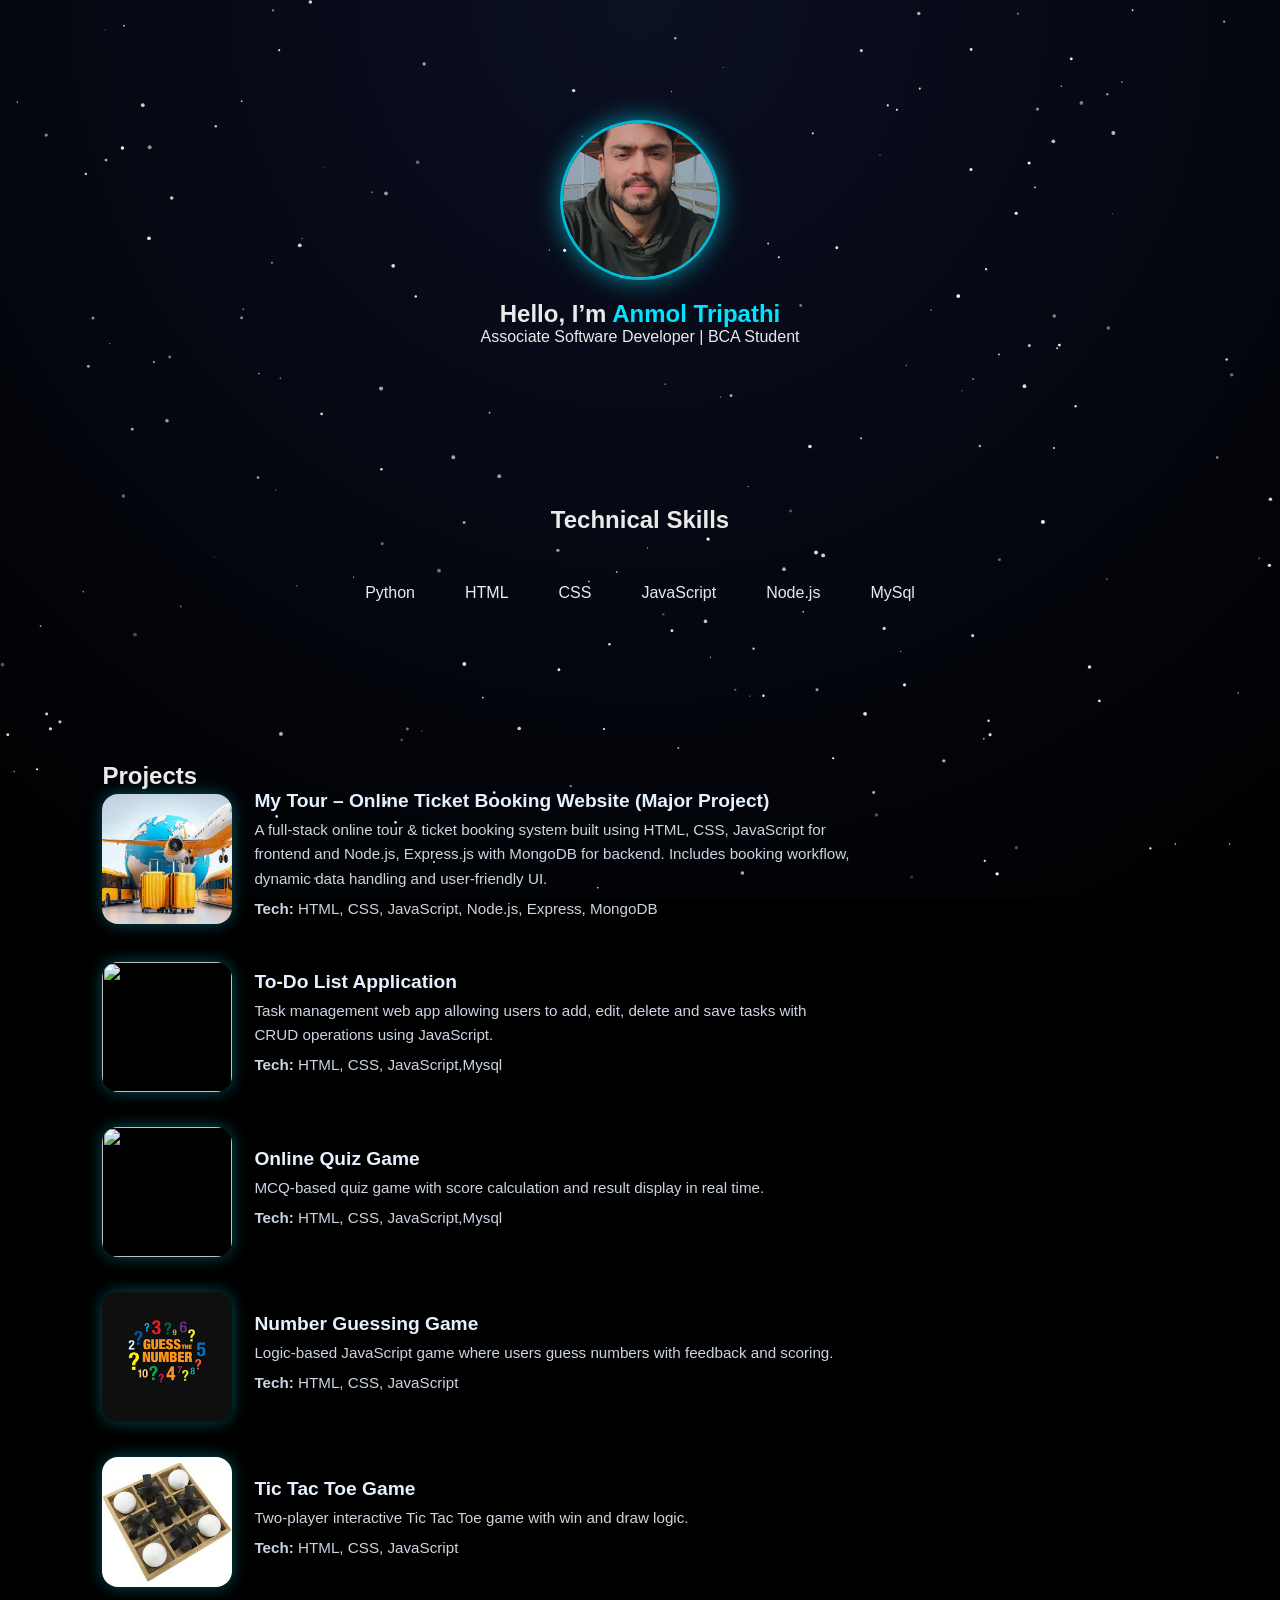
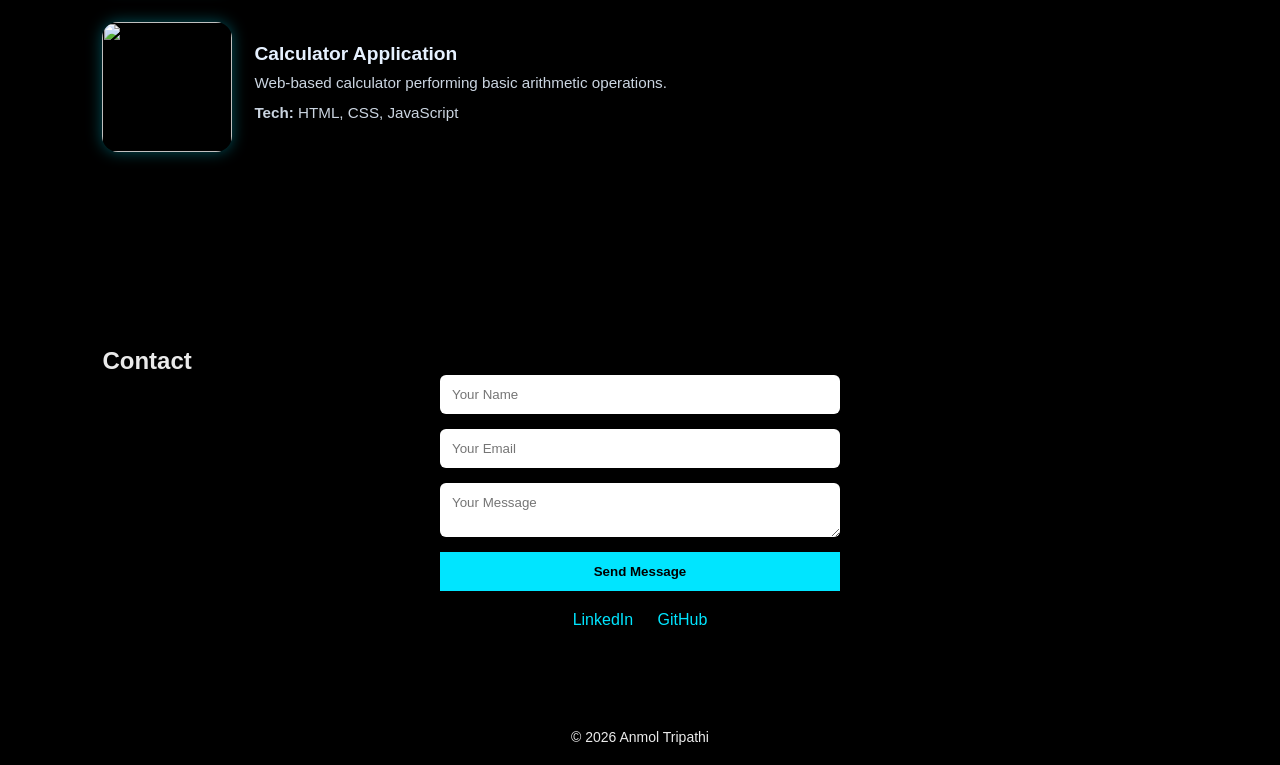
==== index.html @ 17ac54ee "Revise project details and personal introduction Updated project descriptions and titles to reflect " ====
<!DOCTYPE html>
<html lang="en">
<head>
  <meta charset="UTF-8">
  <title>Anmol Tripathi | BCA Student & Software Developer</title>
  <meta name="viewport" content="width=device-width, initial-scale=1.0">

  <!-- EmailJS -->
  <script src="https://cdn.jsdelivr.net/npm/emailjs-com@3/dist/email.min.js"></script>

  <link rel="stylesheet" href="style.css">
</head>

<body>
  <canvas id="star-canvas"></canvas>

<canvas id="stars"></canvas>

<!-- HERO -->
<section id="home" class="hero">
  <div class="hero-content">
    <img src="profile.jpg" class="profile-img" alt="Anmol Tripathi">
    <h1>Hello, I’m <span><b>Anmol Tripathi</b></span></h1>
    <p>Associate Software Developer | BCA Student</p>
  </div>
</section>

<!-- SKILLS -->
<section id="skills">
  <h2>Technical Skills</h2>

  <div class="skills-row">
    <div class="skill-item><img src="python.png"><span>Python</span></div>
    <div class="skill-item><img src="html.png"><span>HTML</span></div>
    <div class="skill-item><img src="css.png"><span>CSS</span></div>
    <div class="skill-item><img src="javascript.png"><span>JavaScript</span></div>
    <div class="skill-item><img src="nodejs.png"><span>Node.js</span></div>
    <div class="skill-item><img src="mysql.png"><span>MySql</span></div>
  </div>
</section>

<!-- PROJECTS -->
<section id="projects">
  <h2>Projects</h2>

  <div class="project-item">
    <img src="mytour.jpg">
    <div class="project-content">
      <h3>My Tour – Online Ticket Booking Website (Major Project)</h3>
      <p>
        A full-stack online tour & ticket booking system built using
        HTML, CSS, JavaScript for frontend and Node.js, Express.js with MongoDB
        for backend. Includes booking workflow, dynamic data handling and
        user-friendly UI.
      </p>
      <p><strong>Tech:</strong> HTML, CSS, JavaScript, Node.js, Express, MongoDB</p>
    </div>
  </div>

  <div class="project-item">
    <img src="todo.png">
    <div class="project-content">
      <h3>To-Do List Application</h3>
      <p>
        Task management web app allowing users to add, edit, delete and save tasks
        with CRUD operations using JavaScript.
      </p>
      <p><strong>Tech:</strong> HTML, CSS, JavaScript,Mysql</p>
    </div>
  </div>

  <div class="project-item">
    <img src="quiz.png">
    <div class="project-content">
      <h3>Online Quiz Game</h3>
      <p>
        MCQ-based quiz game with score calculation and result display in real time.
      </p>
      <p><strong>Tech:</strong> HTML, CSS, JavaScript,Mysql</p>
    </div>
  </div>

  <div class="project-item">
    <img src="guess.png">
    <div class="project-content">
      <h3>Number Guessing Game</h3>
      <p>
        Logic-based JavaScript game where users guess numbers with feedback and scoring.
      </p>
      <p><strong>Tech:</strong> HTML, CSS, JavaScript</p>
    </div>
  </div>

  <div class="project-item">
    <img src="tictactoe.png">
    <div class="project-content">
      <h3>Tic Tac Toe Game</h3>
      <p>
        Two-player interactive Tic Tac Toe game with win and draw logic.
      </p>
      <p><strong>Tech:</strong> HTML, CSS, JavaScript</p>
    </div>
  </div>

  <div class="project-item">
    <img src="calculator.png">
    <div class="project-content">
      <h3>Calculator Application</h3>
      <p>
        Web-based calculator performing basic arithmetic operations.
      </p>
      <p><strong>Tech:</strong> HTML, CSS, JavaScript</p>
    </div>
  </div>

</section>

<!-- CONTACT -->
<section id="contact">
  <h2>Contact</h2>

  <form id="contact-form">
    <input type="text" name="name" placeholder="Your Name" required>
    <input type="email" name="email" placeholder="Your Email" required>
    <textarea name="message" placeholder="Your Message" required></textarea>
    <button type="submit">Send Message</button>
  </form>

  <div class="socials">
    <a href="https://linkedin.com/in/anmol-tripathi-a24983258" target="_blank">LinkedIn</a>
    <a href="https://github.com/anmoltripathi2006-commits" target="_blank">GitHub</a>
  </div>
</section>

<footer>
  © 2026 Anmol Tripathi
</footer>

<script src="script.js"></script>
</body>
</html>
---- style.css ----
* {
  margin: 0;
  padding: 0;
  box-sizing: border-box;
  font-family: Arial, sans-serif;
}
/* ===== STAR CANVAS BACKGROUND ===== */
#star-canvas {
  position: fixed;
  top: 0;
  left: 0;
  width: 100vw;
  height: 100vh;
  z-index: -1;
  background: radial-gradient(circle at top, #0b1023, #000);
}

/* Prevent scrollbars caused by canvas */
body {
  margin: 0;
  overflow-x: hidden;
}
body {
  background: #000;
  color: #eaeaea;
}

/* STAR CANVAS */
#stars {
  position: fixed;
  top: 0;
  left: 0;
  z-index: -1;
}

/* SECTIONS */
section {
  padding: 80px 8vw;
}

/* HERO */
.hero {
  text-align: center;
  padding-top: 120px;
}

.profile-img {
  width: 160px;          /* SAME width & height */
  height: 160px;
  border-radius: 50%;    /* makes it circle */
  object-fit: cover;    /* crops image properly */
  display: block;
  margin: 0 auto 20px;

  /* optional glow (looks premium) */
  border: 3px solid rgba(0, 229, 255, 0.8);
  box-shadow: 0 0 25px rgba(0, 229, 255, 0.6);
}
.hero h1 span {
  color: #00e5ff;
}

/* ===== SKILLS SECTION ===== */
#skills {
  text-align: center;
  padding: 80px 5vw;
}

.skills-row {
  display: flex;
  justify-content: center;
  align-items: flex-start;
  gap: 50px;
  flex-wrap: wrap;
  margin-top: 50px;
}

/* Each skill */
.skill-item {
  display: flex;
  flex-direction: column;   /* TEXT BELOW IMAGE */
  align-items: center;
  gap: 14px;
  transition: transform 0.3s ease;
}

/* Skill icons (INCREASED SIZE) */
.skill-item img {
  width: 95px;              /* 🔥 increased */
  height: 95px;
  object-fit: contain;
  filter: drop-shadow(0 0 15px rgba(0, 229, 255, 0.45));
  transition: transform 0.3s ease, filter 0.3s ease;
}

/* Skill text */
.skill-item span {
  font-size: 1.15rem;       /* 🔥 increased */
  font-weight: 600;
  color: #e6f1ff;
  letter-spacing: 0.5px;
}

/* Hover animation */
.skill-item:hover {
  transform: translateY(-8px);
}

.skill-item:hover img {
  transform: scale(1.12);
  filter: drop-shadow(0 0 22px rgba(0, 229, 255, 0.8));
}

/* PROJECTS */
/* ===== PROJECTS SECTION ===== */
.project-item {
  display: flex;
  align-items: center;
  gap: 22px;
  margin-bottom: 35px;
}

/* Project image size reduced */
.project-item img {
  width: 130px;          /* 🔥 reduced */
  height: 130px;
  object-fit: cover;
  border-radius: 16px;
  box-shadow: 0 0 15px rgba(0, 229, 255, 0.35);
  flex-shrink: 0;
}

/* Text container */
.project-content {
  max-width: 600px;
}

/* Title */
.project-content h3 {
  font-size: 1.2rem;
  margin-bottom: 6px;
  color: #e6f1ff;
}

/* Description */
.project-content p {
  font-size: 0.95rem;
  line-height: 1.6;
  color: #cbd5e1;
  margin-bottom: 6px;
}

/* Tech stack */
.project-content .tech {
  font-size: 0.85rem;
  color: #7dd3fc;
}
/* CONTACT */
#contact form {
  max-width: 400px;
  margin: auto;
  display: flex;
  flex-direction: column;
  gap: 15px;
}

#contact input, #contact textarea {
  padding: 12px;
  border-radius: 6px;
  border: none;
}

#contact button {
  padding: 12px;
  background: #00e5ff;
  border: none;
  font-weight: bold;
  cursor: pointer;
}

.socials {
  text-align: center;
  margin-top: 20px;
}

.socials a {
  margin: 0 10px;
  color: #00e5ff;
  text-decoration: none;
}

footer {
  text-align: center;
  padding: 20px;
  font-size: 14px;
}
@media (max-width: 768px) {
  .skill-item img {
    width: 75px;
    height: 75px;
  }

  .skill-item span {
    font-size: 1rem;
  }

  .skills-row {
    gap: 30px;
  }
}
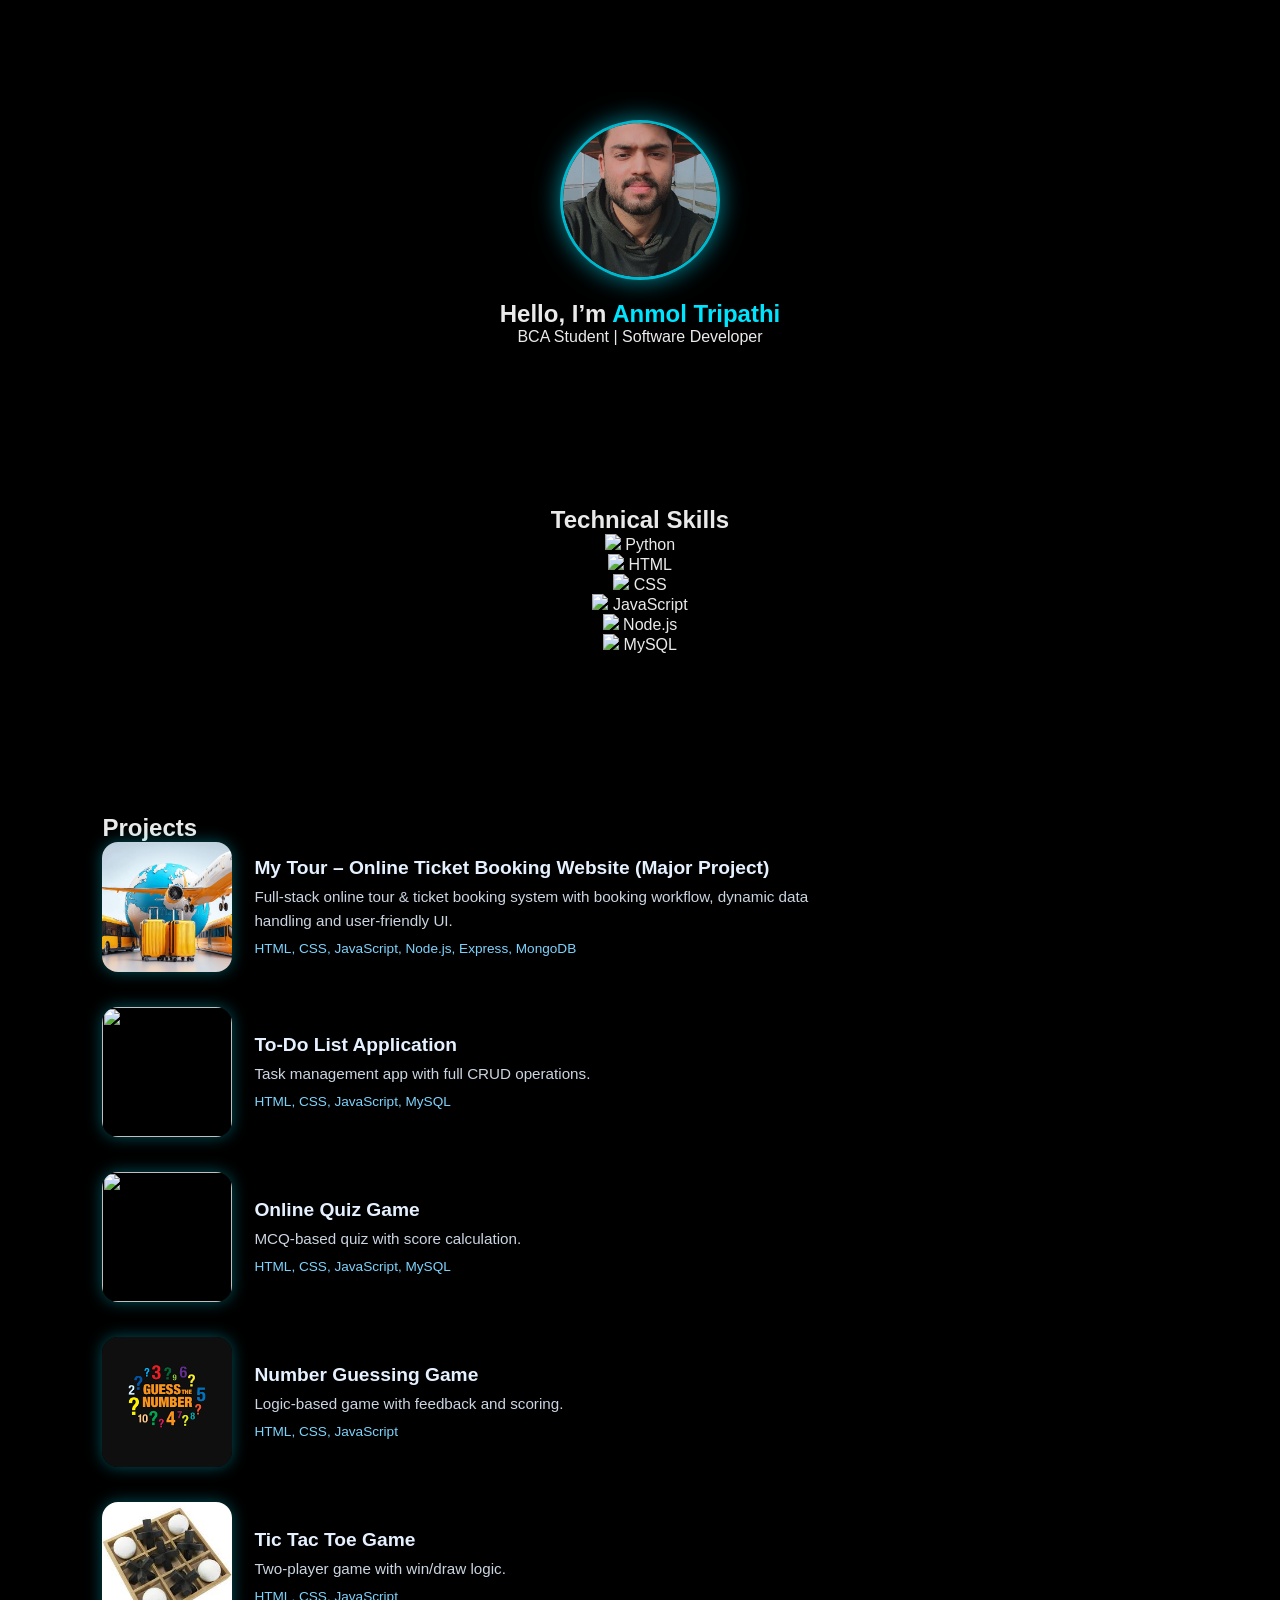
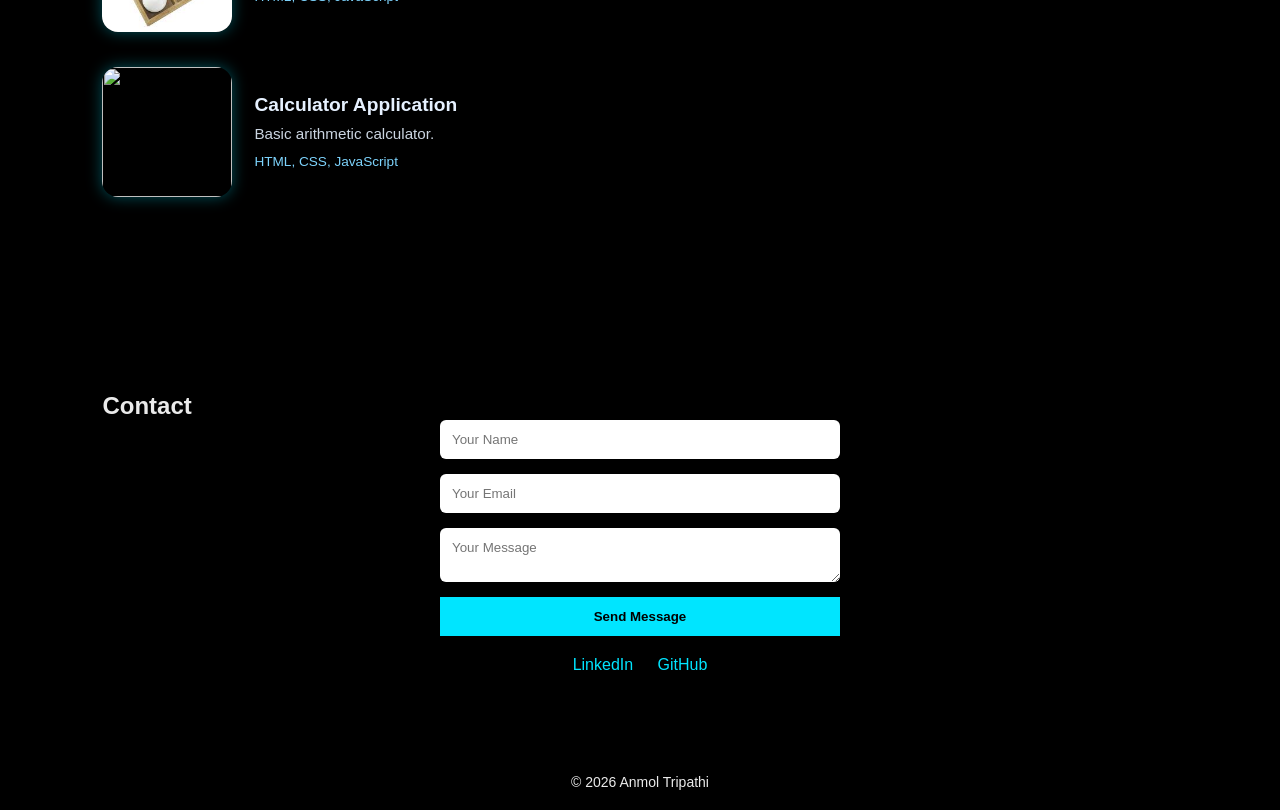
==== commit ba5356f8: "Refactor HTML structure and update project descriptions" ====
--- a/index.html
+++ b/index.html
@@ -12,16 +12,15 @@
 </head>
 
 <body>
-  <canvas id="star-canvas"></canvas>
 
 <canvas id="stars"></canvas>
 
 <!-- HERO -->
-<section id="home" class="hero">
+<section class="hero">
   <div class="hero-content">
     <img src="profile.jpg" class="profile-img" alt="Anmol Tripathi">
-    <h1>Hello, I’m <span><b>Anmol Tripathi</b></span></h1>
-    <p>Associate Software Developer | BCA Student</p>
+    <h1>Hello, I’m <span>Anmol Tripathi</span></h1>
+    <p>BCA Student | Software Developer</p>
   </div>
 </section>
 
@@ -29,13 +28,31 @@
 <section id="skills">
   <h2>Technical Skills</h2>
 
-  <div class="skills-row">
-    <div class="skill-item><img src="python.png"><span>Python</span></div>
-    <div class="skill-item><img src="html.png"><span>HTML</span></div>
-    <div class="skill-item><img src="css.png"><span>CSS</span></div>
-    <div class="skill-item><img src="javascript.png"><span>JavaScript</span></div>
-    <div class="skill-item><img src="nodejs.png"><span>Node.js</span></div>
-    <div class="skill-item><img src="mysql.png"><span>MySql</span></div>
+  <div class="skills-grid">
+    <div class="skill">
+      <img src="python.png">
+      <span>Python</span>
+    </div>
+    <div class="skill">
+      <img src="html.png">
+      <span>HTML</span>
+    </div>
+    <div class="skill">
+      <img src="css.png">
+      <span>CSS</span>
+    </div>
+    <div class="skill">
+      <img src="javascript.png">
+      <span>JavaScript</span>
+    </div>
+    <div class="skill">
+      <img src="nodejs.png">
+      <span>Node.js</span>
+    </div>
+    <div class="skill">
+      <img src="mysql.png">
+      <span>MySQL</span>
+    </div>
   </div>
 </section>
 
@@ -43,17 +60,16 @@
 <section id="projects">
   <h2>Projects</h2>
 
+  <!-- Project -->
   <div class="project-item">
     <img src="mytour.jpg">
     <div class="project-content">
       <h3>My Tour – Online Ticket Booking Website (Major Project)</h3>
       <p>
-        A full-stack online tour & ticket booking system built using
-        HTML, CSS, JavaScript for frontend and Node.js, Express.js with MongoDB
-        for backend. Includes booking workflow, dynamic data handling and
-        user-friendly UI.
+        Full-stack online tour & ticket booking system with booking workflow,
+        dynamic data handling and user-friendly UI.
       </p>
-      <p><strong>Tech:</strong> HTML, CSS, JavaScript, Node.js, Express, MongoDB</p>
+      <span class="tech">HTML, CSS, JavaScript, Node.js, Express, MongoDB</span>
     </div>
   </div>
 
@@ -61,11 +77,8 @@
     <img src="todo.png">
     <div class="project-content">
       <h3>To-Do List Application</h3>
-      <p>
-        Task management web app allowing users to add, edit, delete and save tasks
-        with CRUD operations using JavaScript.
-      </p>
-      <p><strong>Tech:</strong> HTML, CSS, JavaScript,Mysql</p>
+      <p>Task management app with full CRUD operations.</p>
+      <span class="tech">HTML, CSS, JavaScript, MySQL</span>
     </div>
   </div>
 
@@ -73,10 +86,8 @@
     <img src="quiz.png">
     <div class="project-content">
       <h3>Online Quiz Game</h3>
-      <p>
-        MCQ-based quiz game with score calculation and result display in real time.
-      </p>
-      <p><strong>Tech:</strong> HTML, CSS, JavaScript,Mysql</p>
+      <p>MCQ-based quiz with score calculation.</p>
+      <span class="tech">HTML, CSS, JavaScript, MySQL</span>
     </div>
   </div>
 
@@ -84,10 +95,8 @@
     <img src="guess.png">
     <div class="project-content">
       <h3>Number Guessing Game</h3>
-      <p>
-        Logic-based JavaScript game where users guess numbers with feedback and scoring.
-      </p>
-      <p><strong>Tech:</strong> HTML, CSS, JavaScript</p>
+      <p>Logic-based game with feedback and scoring.</p>
+      <span class="tech">HTML, CSS, JavaScript</span>
     </div>
   </div>
 
@@ -95,10 +104,8 @@
     <img src="tictactoe.png">
     <div class="project-content">
       <h3>Tic Tac Toe Game</h3>
-      <p>
-        Two-player interactive Tic Tac Toe game with win and draw logic.
-      </p>
-      <p><strong>Tech:</strong> HTML, CSS, JavaScript</p>
+      <p>Two-player game with win/draw logic.</p>
+      <span class="tech">HTML, CSS, JavaScript</span>
     </div>
   </div>
 
@@ -106,10 +113,8 @@
     <img src="calculator.png">
     <div class="project-content">
       <h3>Calculator Application</h3>
-      <p>
-        Web-based calculator performing basic arithmetic operations.
-      </p>
-      <p><strong>Tech:</strong> HTML, CSS, JavaScript</p>
+      <p>Basic arithmetic calculator.</p>
+      <span class="tech">HTML, CSS, JavaScript</span>
     </div>
   </div>
 
@@ -132,9 +137,7 @@
   </div>
 </section>
 
-<footer>
-  © 2026 Anmol Tripathi
-</footer>
+<footer>© 2026 Anmol Tripathi</footer>
 
 <script src="script.js"></script>
 </body>
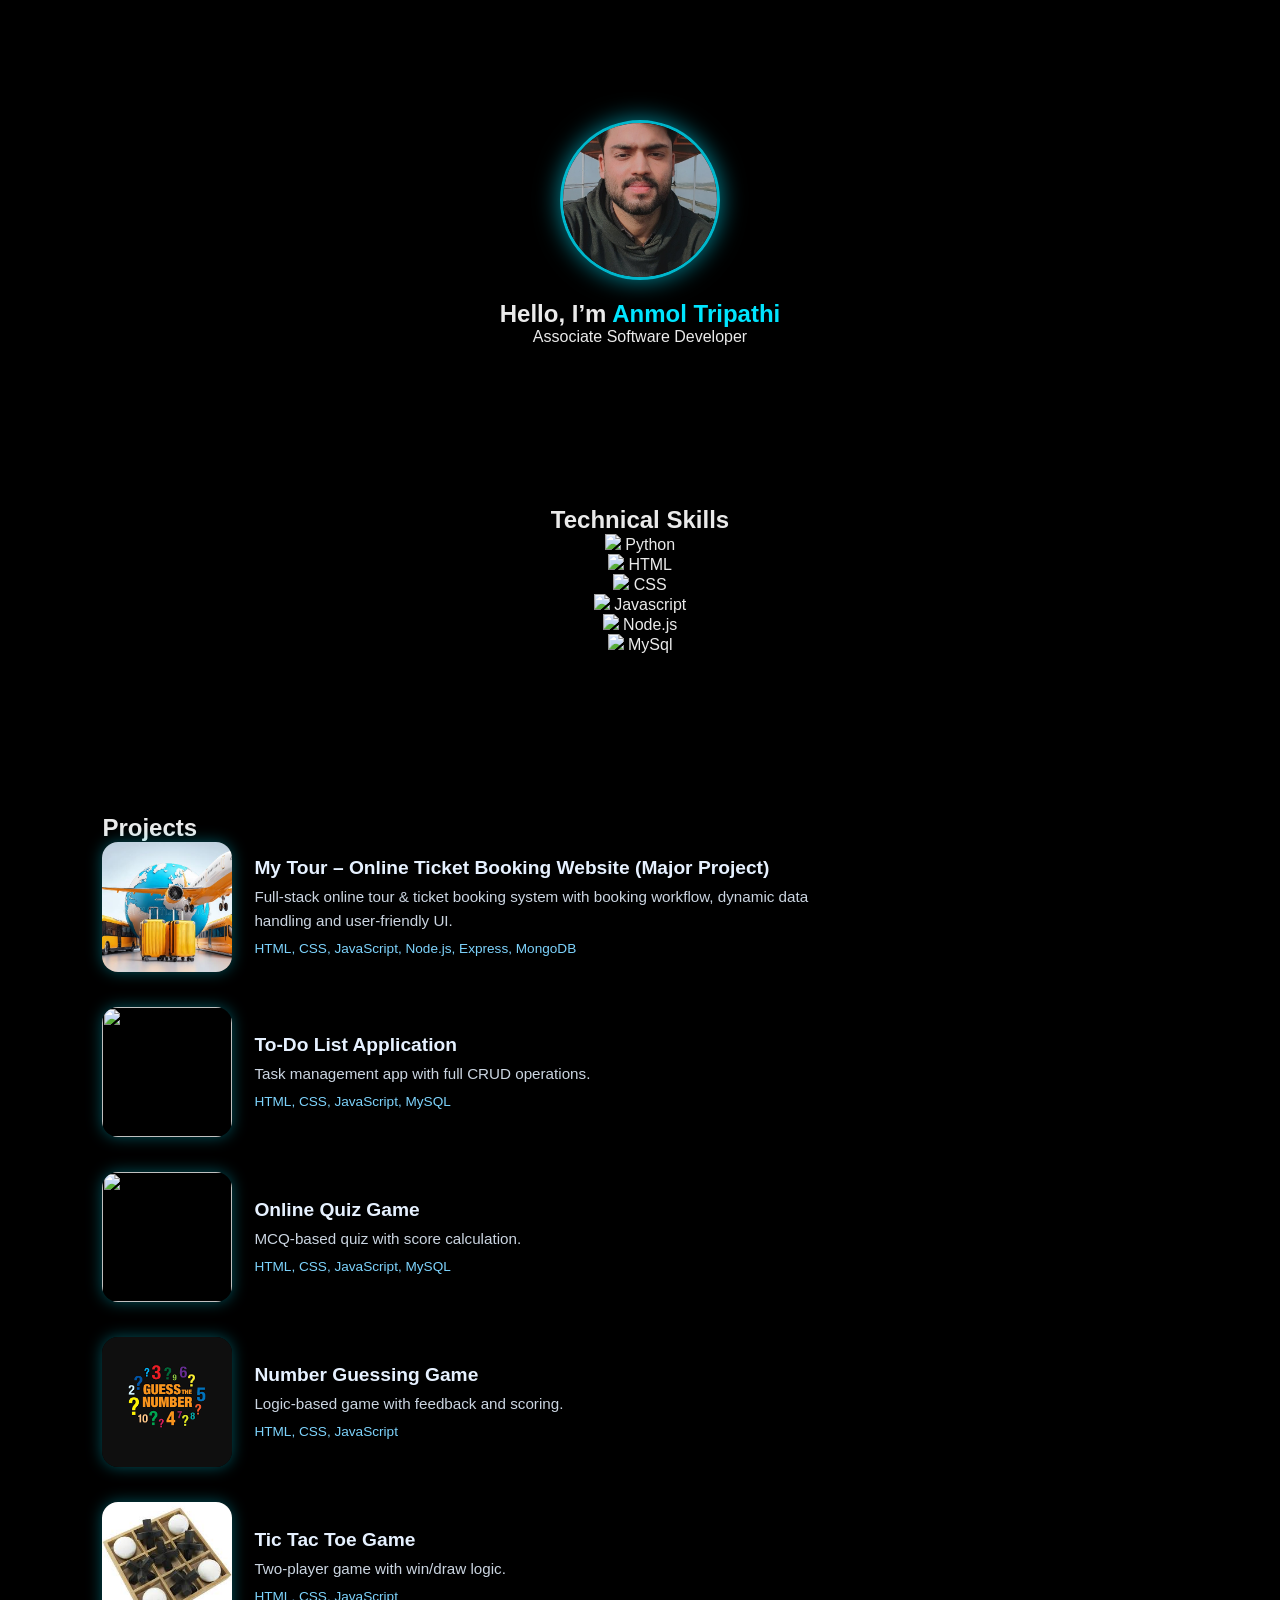
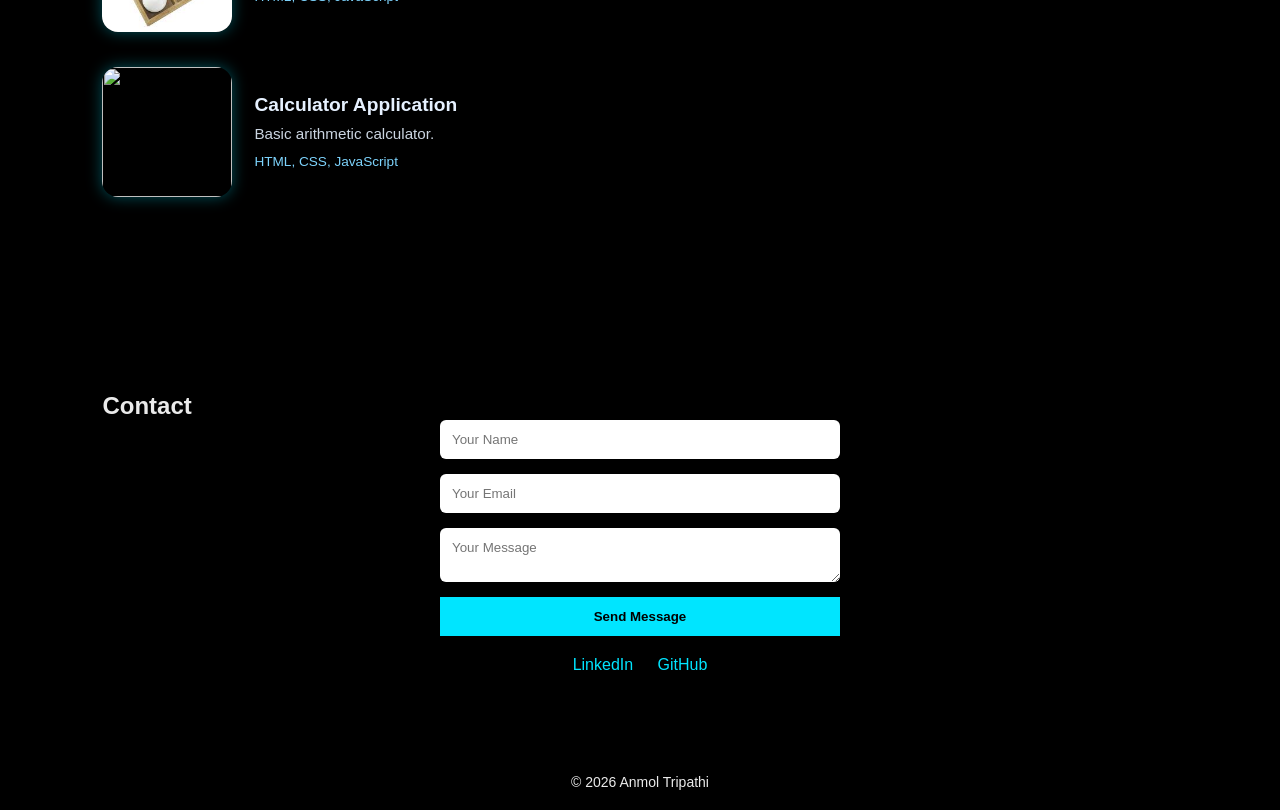
==== commit 9aa3a719: "Correct skill span tags for CSS, Javascript, and MySql Fixed formatting issues in skill sections." ====
--- a/index.html
+++ b/index.html
@@ -20,7 +20,7 @@
   <div class="hero-content">
     <img src="profile.jpg" class="profile-img" alt="Anmol Tripathi">
     <h1>Hello, I’m <span>Anmol Tripathi</span></h1>
-    <p>BCA Student | Software Developer</p>
+    <p>Associate Software Developer</p>
   </div>
 </section>
 
@@ -32,6 +32,7 @@
     <div class="skill">
       <img src="python.png">
       <span>Python</span>
+    
     </div>
     <div class="skill">
       <img src="html.png">
@@ -39,11 +40,11 @@
     </div>
     <div class="skill">
       <img src="css.png">
-      <span>CSS</span>
+   <span>CSS</span>
     </div>
     <div class="skill">
       <img src="javascript.png">
-      <span>JavaScript</span>
+     <span>Javascript</span>
     </div>
     <div class="skill">
       <img src="nodejs.png">
@@ -51,7 +52,7 @@
     </div>
     <div class="skill">
       <img src="mysql.png">
-      <span>MySQL</span>
+   <span>MySql</span>
     </div>
   </div>
 </section>
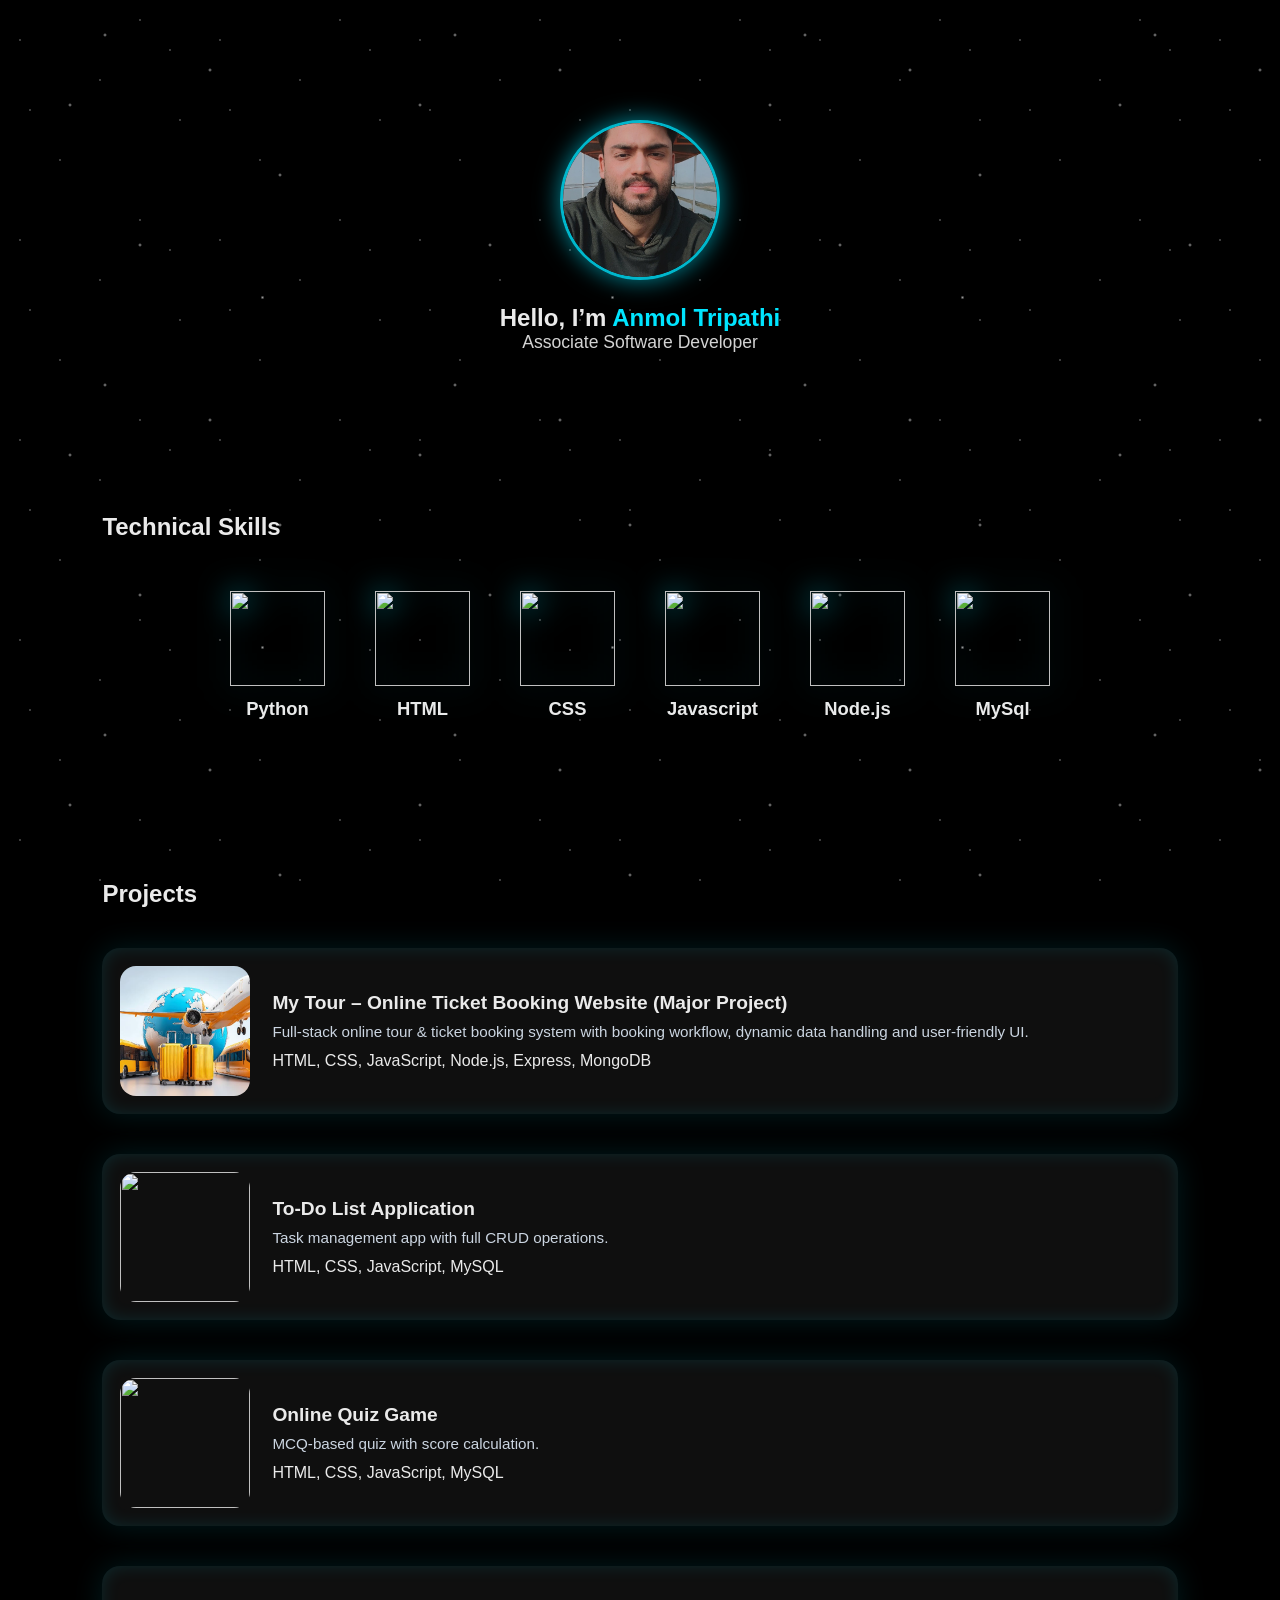
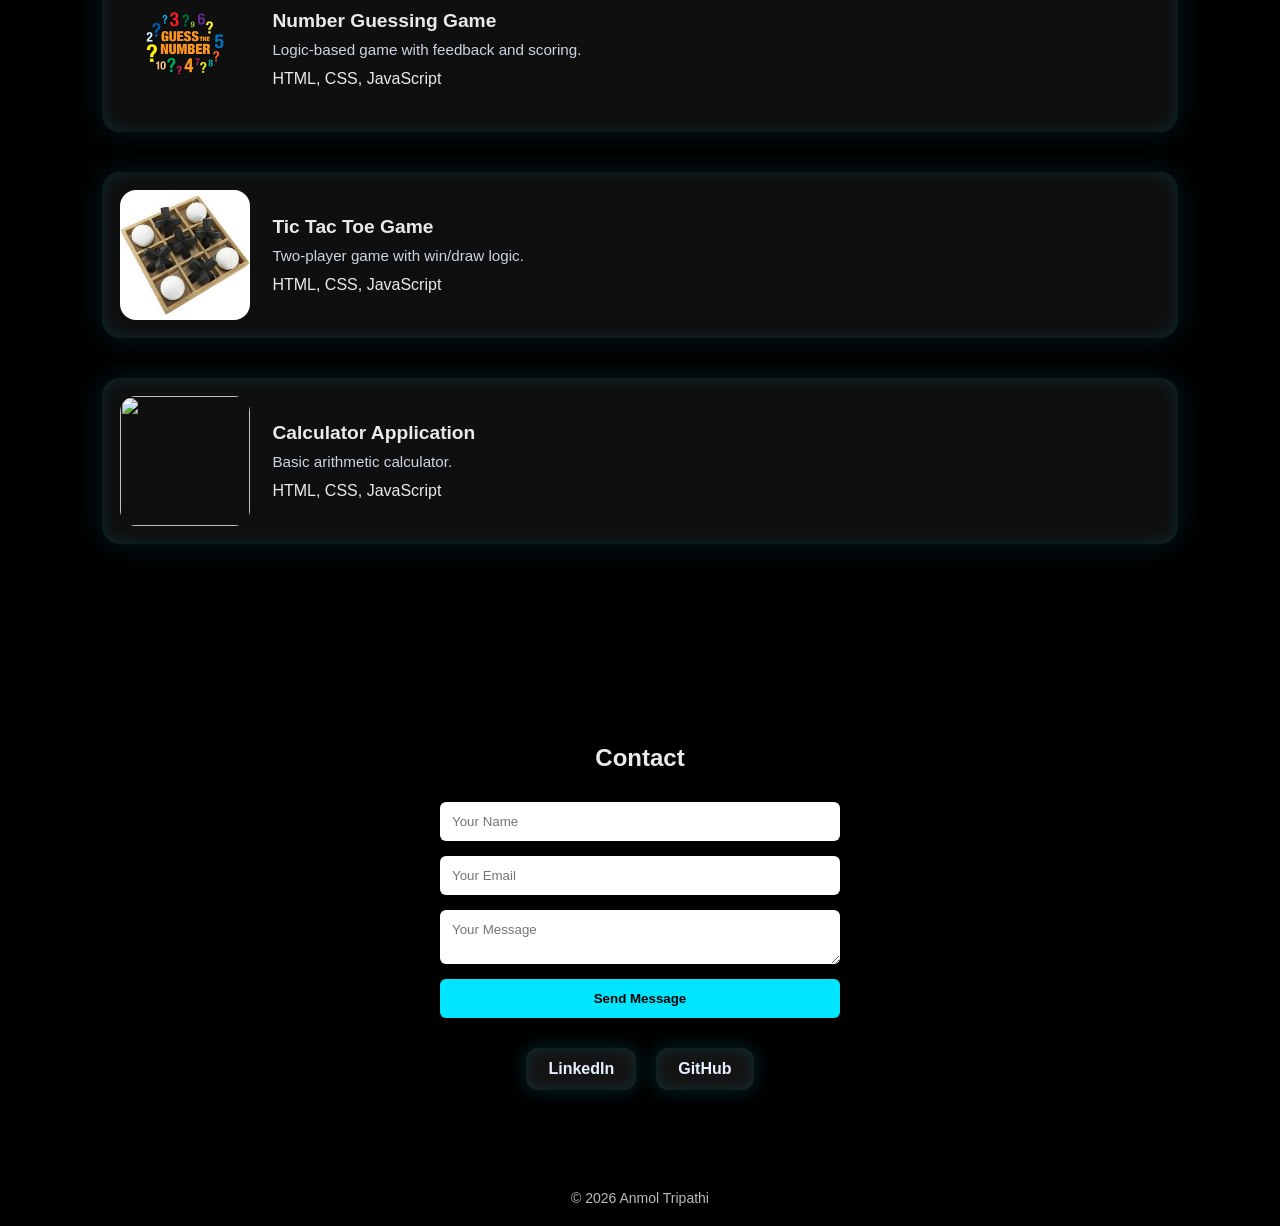
==== commit 7a25f5a4: "Update index.html" ====
--- a/index.html
+++ b/index.html
@@ -6,7 +6,7 @@
   <meta name="viewport" content="width=device-width, initial-scale=1.0">
 
   <!-- EmailJS -->
-  <script src="https://cdn.jsdelivr.net/npm/emailjs-com@3/dist/email.min.js"></script>
+ 
 
   <link rel="stylesheet" href="style.css">
 </head>
@@ -139,7 +139,8 @@
 </section>
 
 <footer>© 2026 Anmol Tripathi</footer>
-
+ <script src="https://cdn.jsdelivr.net/npm/emailjs-com@3/dist/email.min.js"></script>
 <script src="script.js"></script>
 </body>
+</body>
 </html>
--- a/style.css
+++ b/style.css
@@ -1,161 +1,209 @@
+/* ================= GLOBAL RESET ================= */
 * {
   margin: 0;
   padding: 0;
   box-sizing: border-box;
   font-family: Arial, sans-serif;
 }
-/* ===== STAR CANVAS BACKGROUND ===== */
-#star-canvas {
-  position: fixed;
-  top: 0;
-  left: 0;
-  width: 100vw;
-  height: 100vh;
-  z-index: -1;
-  background: radial-gradient(circle at top, #0b1023, #000);
-}
-
-/* Prevent scrollbars caused by canvas */
-body {
-  margin: 0;
-  overflow-x: hidden;
-}
+
 body {
   background: #000;
   color: #eaeaea;
-}
-
-/* STAR CANVAS */
+  overflow-x: hidden;
+}
+
+/* ================= STAR BACKGROUND ================= */
 #stars {
   position: fixed;
-  top: 0;
-  left: 0;
+  inset: 0;
   z-index: -1;
-}
-
-/* SECTIONS */
+  pointer-events: none;
+}
+
+/* Twinkling stars */
+body::before,
+body::after {
+  content: "";
+  position: fixed;
+  inset: 0;
+  z-index: -1;
+  pointer-events: none;
+}
+
+body::before {
+  background:
+    radial-gradient(1px 1px at 10% 20%, white 50%, transparent),
+    radial-gradient(1px 1px at 80% 30%, white 50%, transparent),
+    radial-gradient(1px 1px at 40% 70%, white 50%, transparent),
+    radial-gradient(1px 1px at 60% 90%, white 50%, transparent);
+  animation: twinkle 4s infinite alternate;
+}
+
+@keyframes twinkle {
+  from { opacity: 0.3; }
+  to { opacity: 1; }
+}
+
+body::after {
+  background: linear-gradient(
+    120deg,
+    transparent 40%,
+    rgba(255,255,255,0.8),
+    transparent 60%
+  );
+  animation: shootingStar 6s linear infinite;
+}
+
+@keyframes shootingStar {
+  0%   { transform: translate(-120%, -120%); opacity: 0; }
+  10%  { opacity: 1; }
+  100% { transform: translate(120%, 120%); opacity: 0; }
+}
+
+/* ================= SECTIONS ================= */
 section {
   padding: 80px 8vw;
 }
 
-/* HERO */
+/* ================= HERO ================= */
 .hero {
   text-align: center;
   padding-top: 120px;
 }
 
 .profile-img {
-  width: 160px;          /* SAME width & height */
+  width: 160px;
   height: 160px;
-  border-radius: 50%;    /* makes it circle */
-  object-fit: cover;    /* crops image properly */
-  display: block;
-  margin: 0 auto 20px;
-
-  /* optional glow (looks premium) */
-  border: 3px solid rgba(0, 229, 255, 0.8);
-  box-shadow: 0 0 25px rgba(0, 229, 255, 0.6);
-}
+  border-radius: 50%;
+  object-fit: cover;
+  margin-bottom: 20px;
+  border: 3px solid rgba(0,229,255,0.8);
+  box-shadow: 0 0 25px rgba(0,229,255,0.6);
+}
+
 .hero h1 span {
   color: #00e5ff;
 }
 
-/* ===== SKILLS SECTION ===== */
-#skills {
-  text-align: center;
-  padding: 80px 5vw;
-}
-
-.skills-row {
+.hero p {
+  font-size: 1.1rem;
+  opacity: 0.9;
+}
+
+/* ================= SKILLS (FINAL ORBIT VERSION) ================= */
+/* ===== DISABLE ORBIT & MAKE SKILLS HORIZONTAL ===== */
+
+.skills-grid {
   display: flex;
   justify-content: center;
   align-items: flex-start;
   gap: 50px;
-  flex-wrap: wrap;
-  margin-top: 50px;
-}
-
-/* Each skill */
-.skill-item {
+  width: 100%;
+  height: auto;
+  position: static;
+}
+
+/* Remove center dot */
+.skills-grid::before {
+  display: none;
+}
+
+/* Reset orbit animation */
+.skill {
+  position: static;
+  animation: none;
+  transform: none;
   display: flex;
-  flex-direction: column;   /* TEXT BELOW IMAGE */
+  flex-direction: column;
   align-items: center;
-  gap: 14px;
-  transition: transform 0.3s ease;
-}
-
-/* Skill icons (INCREASED SIZE) */
-.skill-item img {
-  width: 95px;              /* 🔥 increased */
+}
+
+/* Skill icons */
+.skill img {
+  width: 95px;
   height: 95px;
   object-fit: contain;
-  filter: drop-shadow(0 0 15px rgba(0, 229, 255, 0.45));
-  transition: transform 0.3s ease, filter 0.3s ease;
+  transform: none;
+  filter: drop-shadow(0 0 15px rgba(0,229,255,0.6));
 }
 
 /* Skill text */
-.skill-item span {
-  font-size: 1.15rem;       /* 🔥 increased */
+.skill span {
+  margin-top: 12px;
+  font-size: 1.15rem;
   font-weight: 600;
-  color: #e6f1ff;
-  letter-spacing: 0.5px;
-}
-
-/* Hover animation */
-.skill-item:hover {
-  transform: translateY(-8px);
-}
-
-.skill-item:hover img {
-  transform: scale(1.12);
-  filter: drop-shadow(0 0 22px rgba(0, 229, 255, 0.8));
-}
-
-/* PROJECTS */
-/* ===== PROJECTS SECTION ===== */
+}
+
+/* Space between heading and skills */
+#skills h2 {
+  margin-bottom: 50px;
+}
+
+/* Responsive */
+@media (max-width: 768px) {
+  .skills-grid {
+    flex-wrap: wrap;
+    gap: 30px;
+  }
+
+  .skill img {
+    width: 75px;
+    height: 75px;
+  }
+}
+
+
+/* ================= PROJECTS ================= */
+#projects h2 {
+  margin-bottom: 40px;
+}
+
 .project-item {
   display: flex;
   align-items: center;
   gap: 22px;
-  margin-bottom: 35px;
-}
-
-/* Project image size reduced */
+  margin-bottom: 40px;
+  background: rgba(255,255,255,0.06);
+  backdrop-filter: blur(14px);
+  border-radius: 18px;
+  padding: 18px;
+  box-shadow:
+    inset 0 0 18px rgba(0,229,255,0.12),
+    0 0 30px rgba(0,229,255,0.12);
+  transition: transform 0.35s ease, box-shadow 0.35s ease;
+}
+
+.project-item:hover {
+  transform: translateY(-10px);
+  box-shadow: 0 0 45px rgba(0,229,255,0.45);
+}
+
 .project-item img {
-  width: 130px;          /* 🔥 reduced */
+  width: 130px;
   height: 130px;
   object-fit: cover;
   border-radius: 16px;
-  box-shadow: 0 0 15px rgba(0, 229, 255, 0.35);
   flex-shrink: 0;
 }
 
-/* Text container */
-.project-content {
-  max-width: 600px;
-}
-
-/* Title */
 .project-content h3 {
   font-size: 1.2rem;
   margin-bottom: 6px;
-  color: #e6f1ff;
-}
-
-/* Description */
+}
+
 .project-content p {
   font-size: 0.95rem;
   line-height: 1.6;
+  margin-bottom: 8px;
   color: #cbd5e1;
-  margin-bottom: 6px;
-}
-
-/* Tech stack */
-.project-content .tech {
-  font-size: 0.85rem;
-  color: #7dd3fc;
-}
-/* CONTACT */
+}
+
+/* ================= CONTACT ================= */
+#contact h2 {
+  text-align: center;
+  margin-bottom: 30px;
+}
+
 #contact form {
   max-width: 400px;
   margin: auto;
@@ -164,10 +212,12 @@
   gap: 15px;
 }
 
-#contact input, #contact textarea {
+#contact input,
+#contact textarea {
   padding: 12px;
   border-radius: 6px;
   border: none;
+  outline: none;
 }
 
 #contact button {
@@ -176,35 +226,203 @@
   border: none;
   font-weight: bold;
   cursor: pointer;
-}
-
-.socials {
-  text-align: center;
-  margin-top: 20px;
-}
-
-.socials a {
-  margin: 0 10px;
-  color: #00e5ff;
-  text-decoration: none;
-}
-
+  border-radius: 6px;
+}
+
+/* ================= FOOTER ================= */
 footer {
   text-align: center;
   padding: 20px;
   font-size: 14px;
-}
+  opacity: 0.8;
+}
+
+/* ================= RESPONSIVE ================= */
 @media (max-width: 768px) {
-  .skill-item img {
-    width: 75px;
-    height: 75px;
-  }
-
-  .skill-item span {
-    font-size: 1rem;
-  }
-
-  .skills-row {
-    gap: 30px;
-  }
-}
+  .skills-grid {
+    width: 300px;
+    height: 300px;
+  }
+
+  .skill img {
+    width: 65px;
+    height: 65px;
+    transform: translateX(120px);
+  }
+
+  .project-item {
+    flex-direction: column;
+    align-items: flex-start;
+  }
+
+  .project-item img {
+    width: 100%;
+    height: auto;
+  }
+}
+/* ===== CONTACT SOCIAL BOXES (LinkedIn & GitHub) ===== */
+
+.socials {
+  margin-top: 30px;
+  display: flex;
+  justify-content: center;
+  gap: 20px;
+}
+
+/* Box style like projects */
+.socials a {
+  display: inline-block;
+  padding: 12px 22px;
+  border-radius: 12px;
+  background: rgba(255, 255, 255, 0.08);
+  backdrop-filter: blur(12px);
+  color: #e6f1ff;
+  text-decoration: none;
+  font-weight: 600;
+  box-shadow:
+    inset 0 0 15px rgba(0,229,255,0.12),
+    0 0 20px rgba(0,229,255,0.18);
+  transition: all 0.35s ease;
+}
+
+/* Hover effect */
+.socials a:hover {
+  transform: translateY(-6px) scale(1.05);
+  box-shadow:
+    0 0 35px rgba(0,229,255,0.45),
+    inset 0 0 25px rgba(0,229,255,0.25);
+  color: #00e5ff;
+}
+
+/* Mobile */
+@media (max-width: 600px) {
+  .socials {
+    flex-direction: column;
+    align-items: center;
+  }
+
+  .socials a {
+    width: 200px;
+    text-align: center;
+  }
+}
+/* ===== DENSE STARFIELD BACKGROUND (CSS ONLY) ===== */
+
+body::before,
+body::after {
+  content: "";
+  position: fixed;
+  inset: 0;
+  pointer-events: none;
+  z-index: -1;
+}
+
+/* MANY SMALL STARS */
+body::before {
+  background:
+    radial-gradient(1px 1px at 5% 10%, white 50%, transparent),
+    radial-gradient(1px 1px at 15% 30%, white 50%, transparent),
+    radial-gradient(1px 1px at 25% 70%, white 50%, transparent),
+    radial-gradient(1px 1px at 35% 40%, white 50%, transparent),
+    radial-gradient(1px 1px at 45% 85%, white 50%, transparent),
+    radial-gradient(1px 1px at 55% 20%, white 50%, transparent),
+    radial-gradient(1px 1px at 65% 60%, white 50%, transparent),
+    radial-gradient(1px 1px at 75% 15%, white 50%, transparent),
+    radial-gradient(1px 1px at 85% 50%, white 50%, transparent),
+    radial-gradient(1px 1px at 95% 80%, white 50%, transparent);
+  animation: twinkleStars 4s infinite alternate;
+}
+
+/* BIGGER GLOW STARS + SHOOTING */
+body::after {
+  background:
+    radial-gradient(2px 2px at 20% 40%, rgba(255,255,255,0.9), transparent),
+    radial-gradient(2px 2px at 60% 70%, rgba(255,255,255,0.8), transparent),
+    radial-gradient(2px 2px at 80% 30%, rgba(255,255,255,0.7), transparent),
+    linear-gradient(
+      120deg,
+      transparent 45%,
+      rgba(255,255,255,0.9),
+      transparent 55%
+    );
+  animation:
+    twinkleBigStars 6s infinite alternate,
+    shootingStar 7s linear infinite;
+}
+
+/* TWINKLE ANIMATIONS */
+@keyframes twinkleStars {
+  from { opacity: 0.35; }
+  to   { opacity: 1; }
+}
+
+@keyframes twinkleBigStars {
+  from { opacity: 0.25; }
+  to   { opacity: 0.9; }
+}
+
+/* SHOOTING STAR */
+@keyframes shootingStar {
+  0% {
+    transform: translate(-120%, -120%);
+    opacity: 0;
+  }
+  10% { opacity: 1; }
+  100% {
+    transform: translate(120%, 120%);
+    opacity: 0;
+  }
+}
+/* ================= EXTRA STAR DENSITY (NO HTML CHANGE) ================= */
+
+body {
+  position: relative;
+  overflow-x: hidden;
+}
+
+/* Small stars */
+body::before {
+  content: "";
+  position: fixed;
+  inset: 0;
+  z-index: -2;
+  background:
+    radial-gradient(1px 1px at 10% 20%, #fff, transparent),
+    radial-gradient(1px 1px at 30% 80%, #fff, transparent),
+    radial-gradient(1px 1px at 50% 40%, #fff, transparent),
+    radial-gradient(1px 1px at 70% 10%, #fff, transparent),
+    radial-gradient(1px 1px at 90% 60%, #fff, transparent),
+    radial-gradient(1px 1px at 15% 55%, #fff, transparent),
+    radial-gradient(1px 1px at 85% 25%, #fff, transparent);
+  background-size: 200px 200px;
+  animation: twinkleStars 6s infinite alternate;
+  opacity: 0.8;
+}
+
+/* Medium stars */
+body::after {
+  content: "";
+  position: fixed;
+  inset: 0;
+  z-index: -1;
+  background:
+    radial-gradient(2px 2px at 20% 30%, #fff, transparent),
+    radial-gradient(2px 2px at 40% 70%, #fff, transparent),
+    radial-gradient(2px 2px at 60% 20%, #fff, transparent),
+    radial-gradient(2px 2px at 80% 50%, #fff, transparent),
+    radial-gradient(2px 2px at 30% 10%, #fff, transparent),
+    radial-gradient(2px 2px at 75% 85%, #fff, transparent);
+  background-size: 350px 350px;
+  animation: twinkleStars 8s infinite alternate;
+  opacity: 0.6;
+}
+
+/* Twinkle animation */
+@keyframes twinkleStars {
+  from {
+    opacity: 0.3;
+  }
+  to {
+    opacity: 1;
+  }
+}
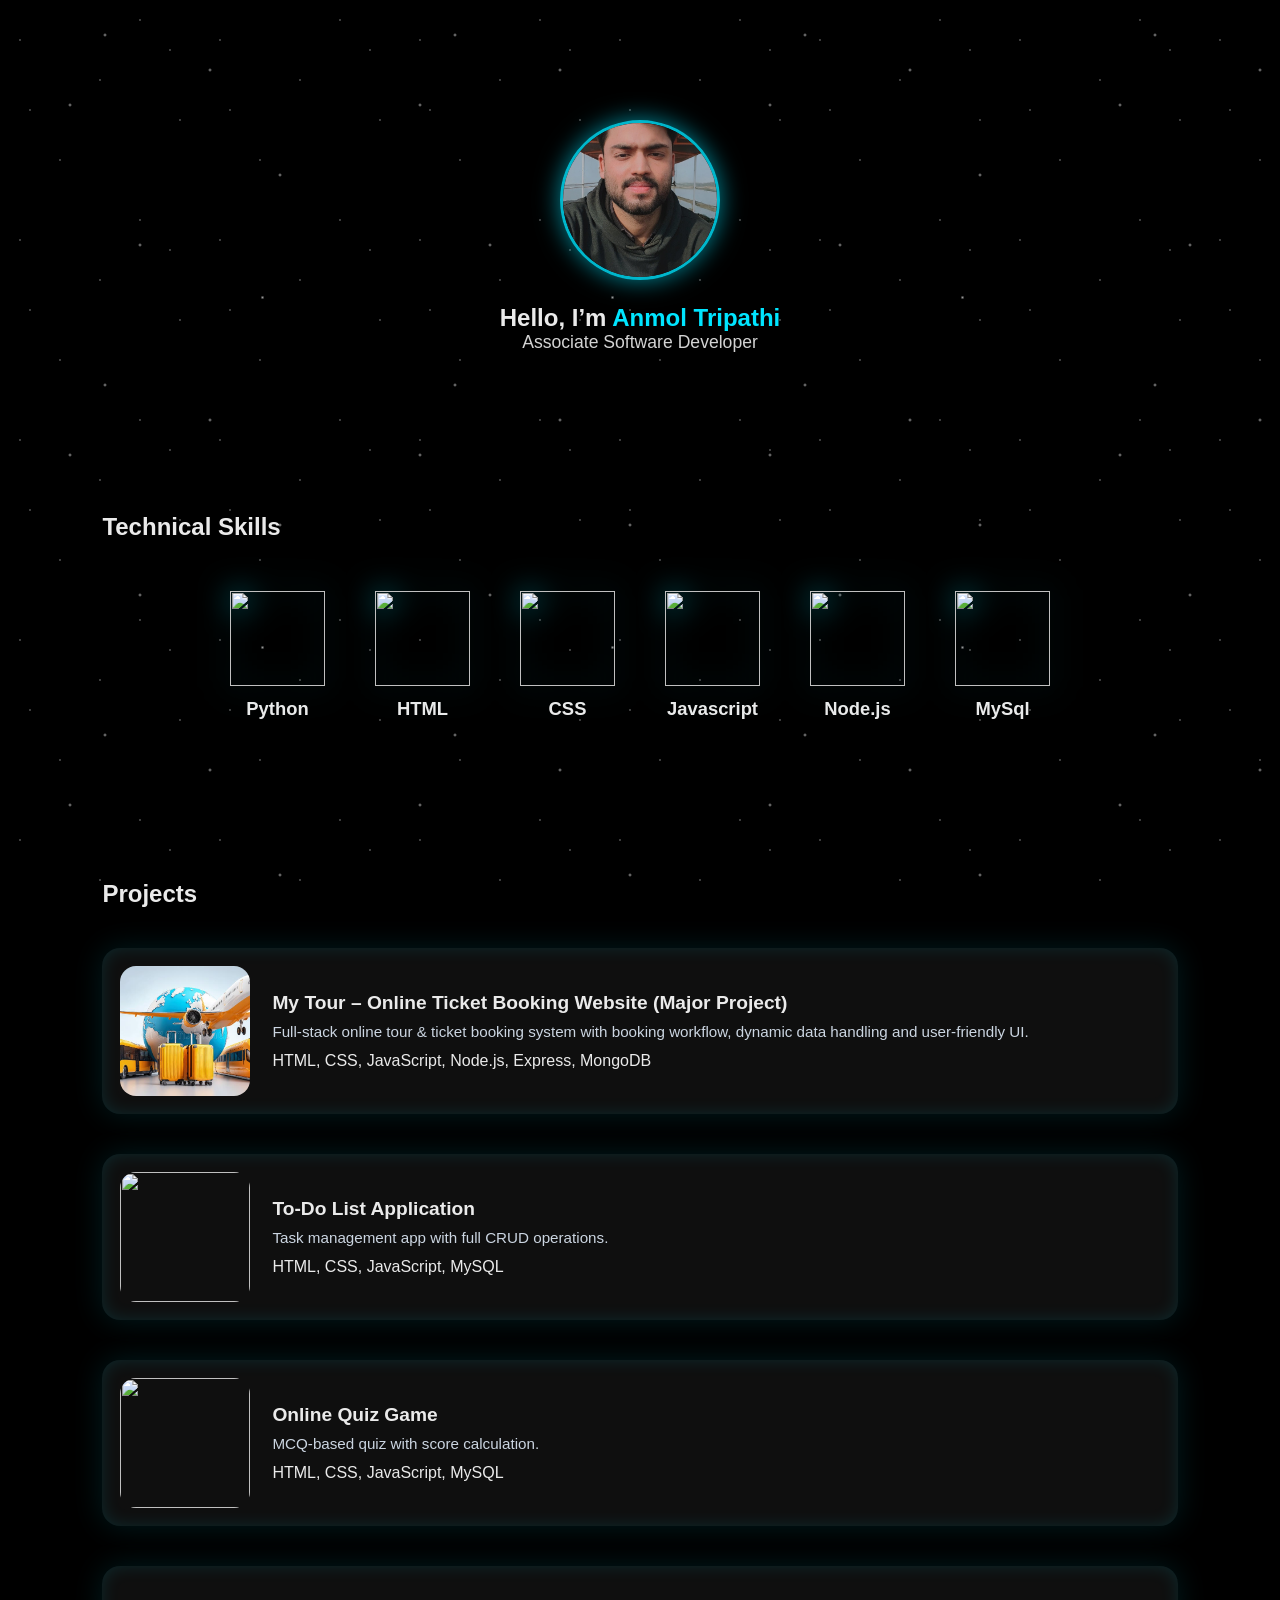
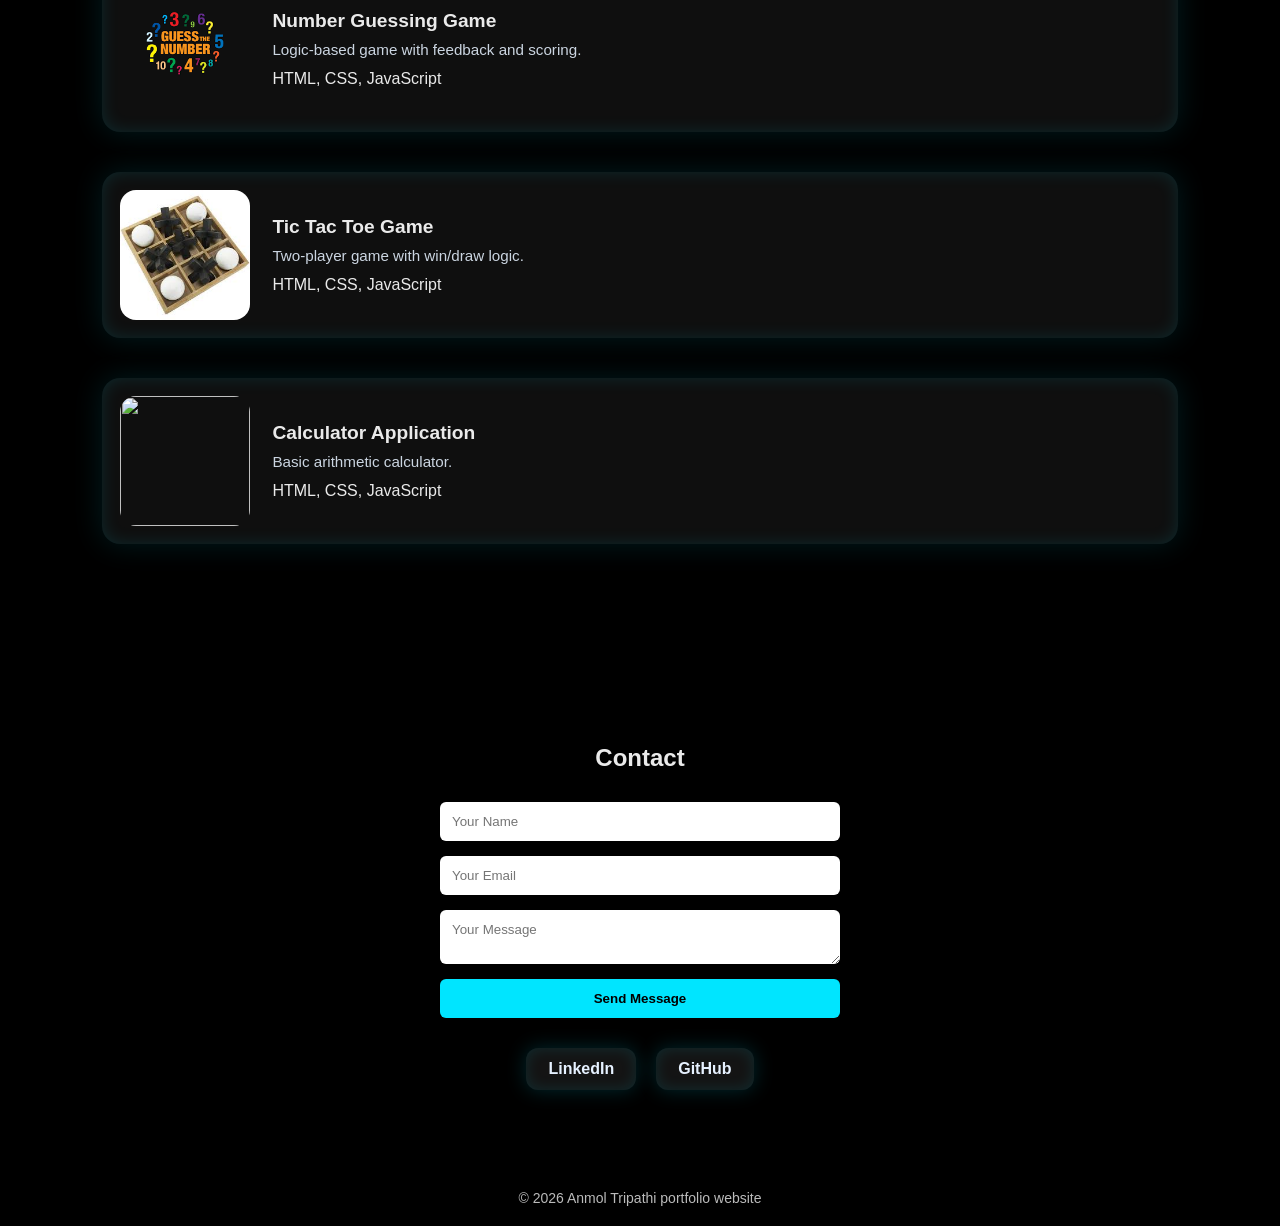
==== commit 60be8949: "Update index.html" ====
--- a/index.html
+++ b/index.html
@@ -6,6 +6,13 @@
   <meta name="viewport" content="width=device-width, initial-scale=1.0">
 
   <!-- EmailJS -->
+  <script src="https://cdn.jsdelivr.net/npm/emailjs-com@3/dist/email.min.js"></script>
+
+<script>
+  (function () {
+    emailjs.init("HK85t7m_nVNHmHelQ");
+  })();
+</script>
  
 
   <link rel="stylesheet" href="style.css">
@@ -138,9 +145,8 @@
   </div>
 </section>
 
-<footer>© 2026 Anmol Tripathi</footer>
- <script src="https://cdn.jsdelivr.net/npm/emailjs-com@3/dist/email.min.js"></script>
-<script src="script.js"></script>
+<footer>© 2026 Anmol Tripathi portfolio website</footer>
+
 </body>
 </body>
 </html>
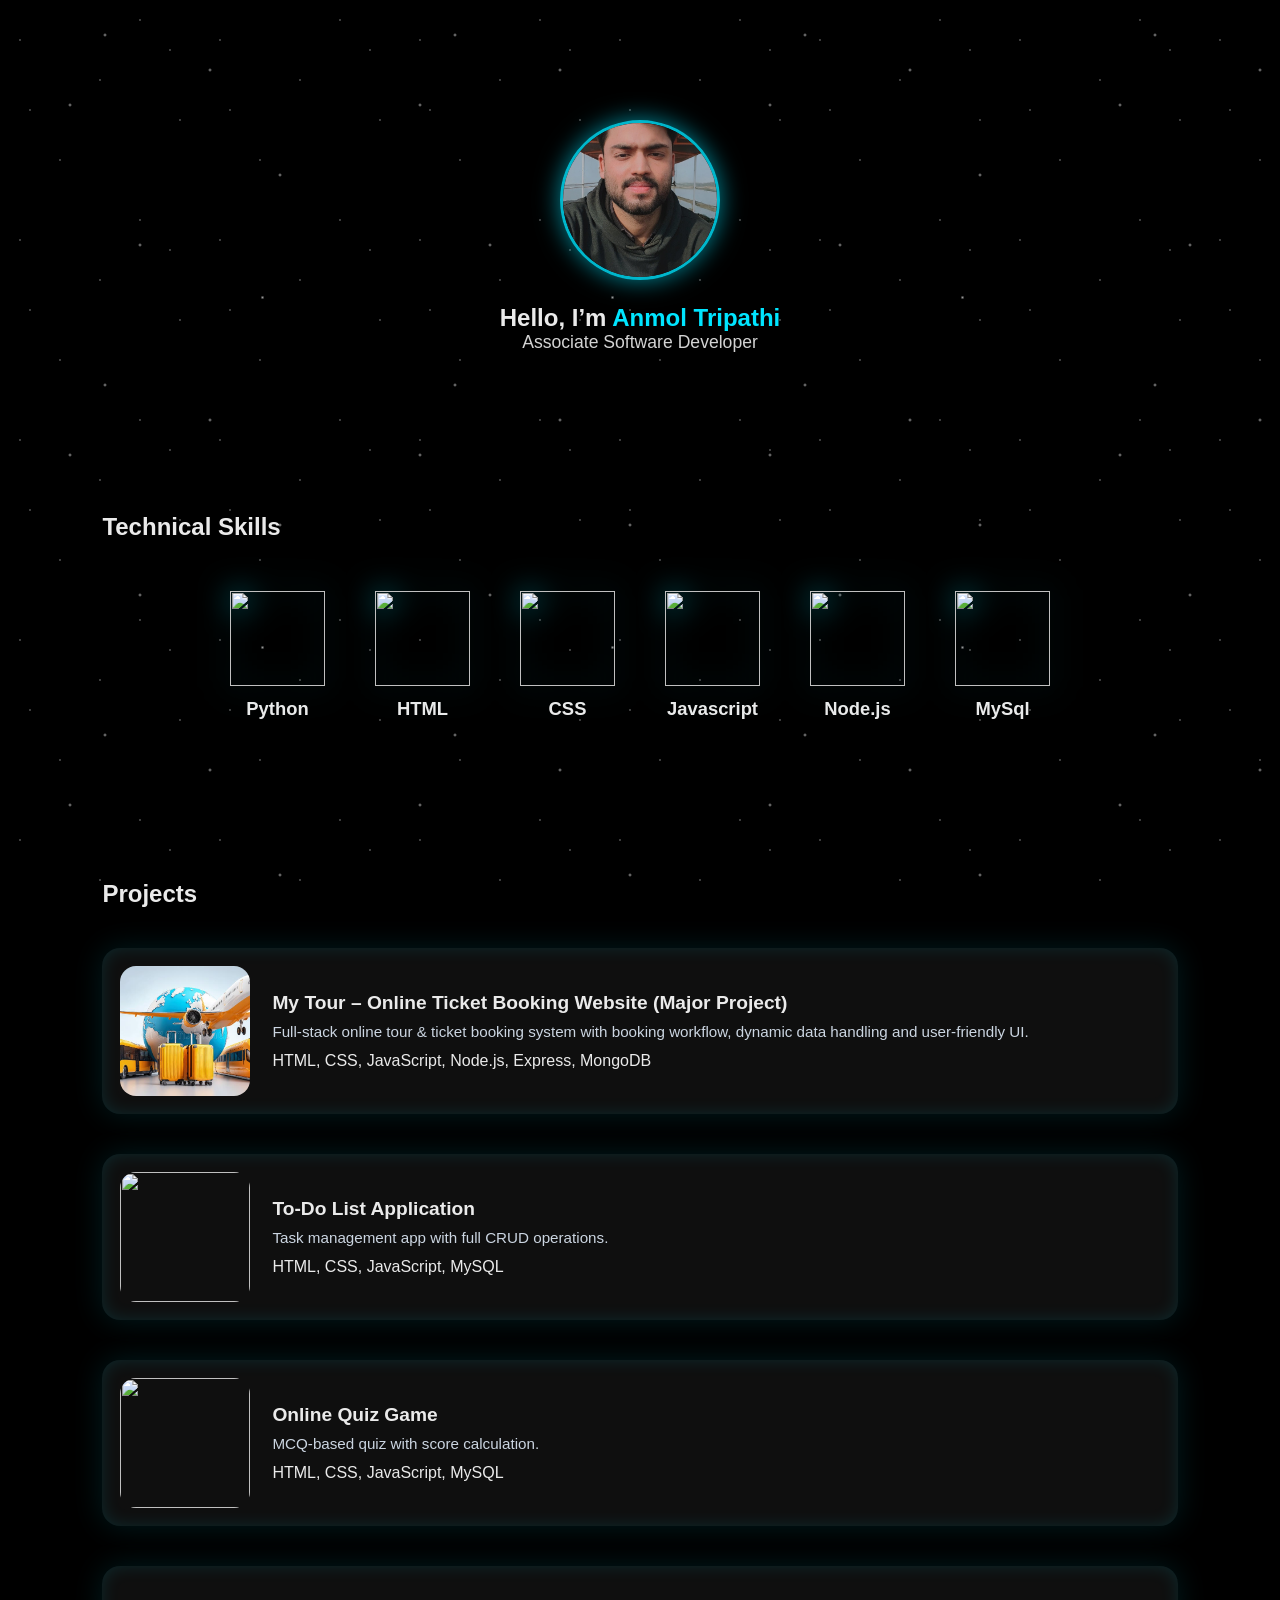
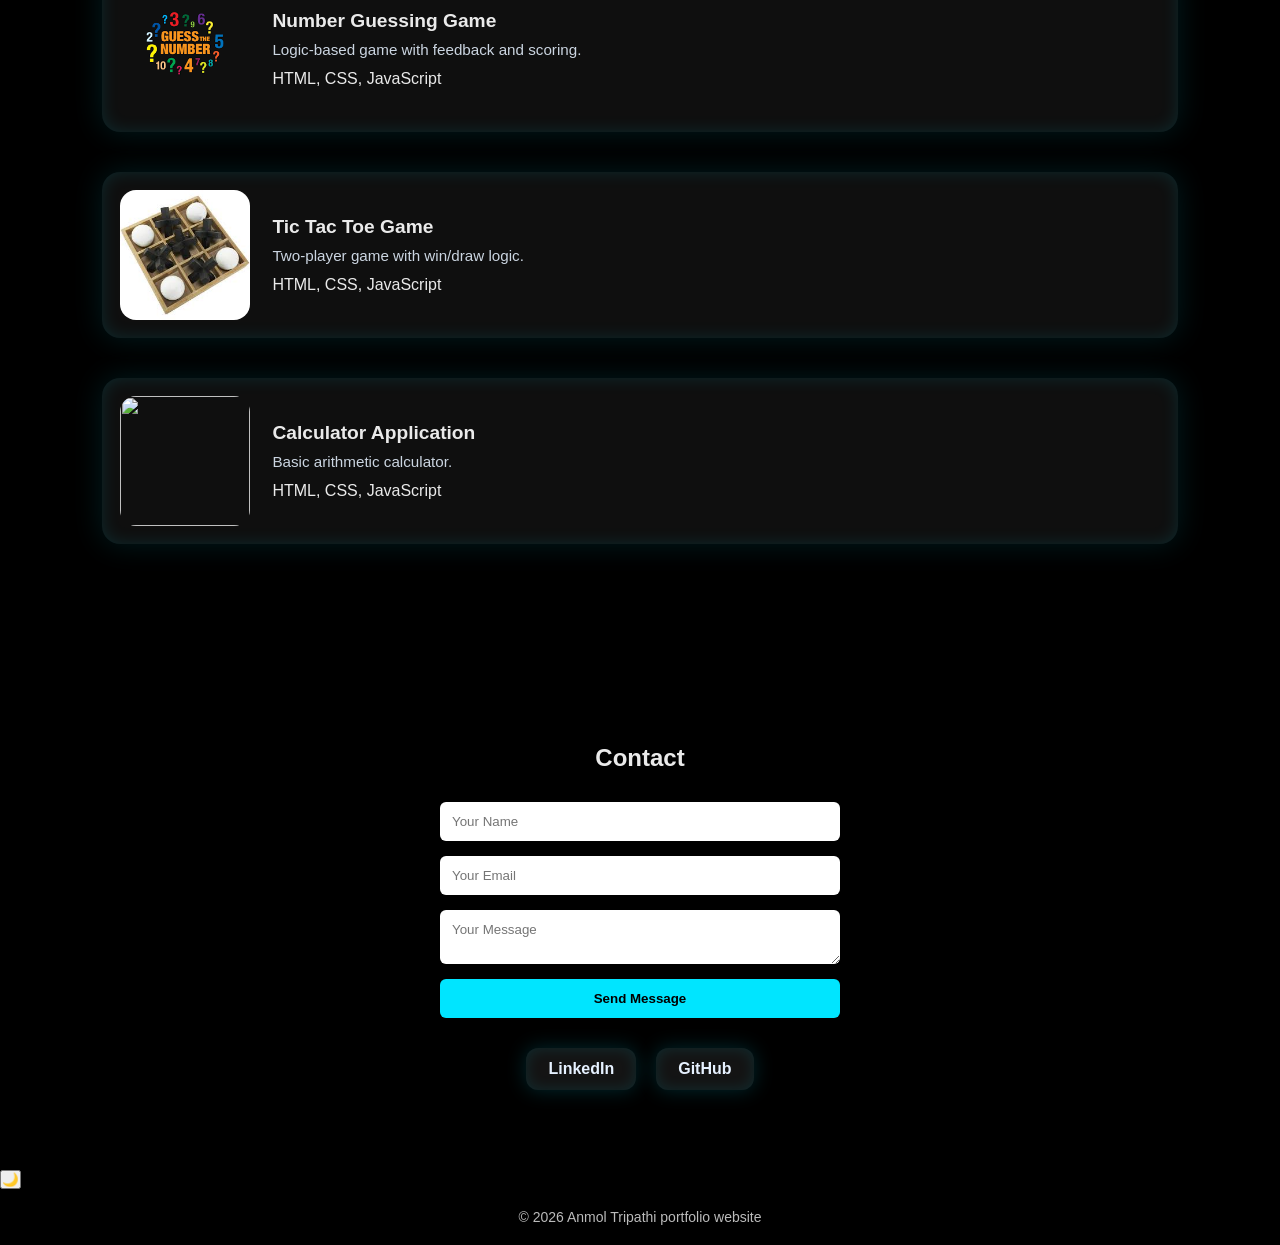
==== commit f3cc5962: "Update index.html" ====
--- a/index.html
+++ b/index.html
@@ -6,14 +6,9 @@
   <meta name="viewport" content="width=device-width, initial-scale=1.0">
 
   <!-- EmailJS -->
-  <script src="https://cdn.jsdelivr.net/npm/emailjs-com@3/dist/email.min.js"></script>
-
-<script>
-  (function () {
-    emailjs.init("HK85t7m_nVNHmHelQ");
-  })();
-</script>
- 
+
+
+
 
   <link rel="stylesheet" href="style.css">
 </head>
@@ -132,21 +127,74 @@
 <section id="contact">
   <h2>Contact</h2>
 
-  <form id="contact-form">
-    <input type="text" name="name" placeholder="Your Name" required>
-    <input type="email" name="email" placeholder="Your Email" required>
-    <textarea name="message" placeholder="Your Message" required></textarea>
-    <button type="submit">Send Message</button>
-  </form>
+<form id="contact-form" onsubmit="return false;">
+  <input type="text" name="name" placeholder="Your Name" required />
+  <input type="email" name="email" placeholder="Your Email" required />
+  <textarea name="message" placeholder="Your Message" required></textarea>
+  <button type="submit">Send Message</button>
+</form>
 
   <div class="socials">
     <a href="https://linkedin.com/in/anmol-tripathi-a24983258" target="_blank">LinkedIn</a>
     <a href="https://github.com/anmoltripathi2006-commits" target="_blank">GitHub</a>
   </div>
 </section>
+  <button id="theme-toggle" aria-label="Toggle Theme">
+  🌙
+  </button>
 
 <footer>© 2026 Anmol Tripathi portfolio website</footer>
-
+<script type="module">
+  import emailjs from "https://cdn.jsdelivr.net/npm/@emailjs/browser@4/dist/email.min.js";
+
+  emailjs.init("HK85t7m_rVMHmHelQ");
+
+  const form = document.getElementById("contact-form");
+
+  form.addEventListener("submit", (e) => {
+    e.preventDefault();
+
+    emailjs.send(
+      "service_xgul5s7",
+      "template_whk7z0s",
+      {
+        name: form.name.value,
+        email: form.email.value,
+        message: form.message.value,
+      }
+    ).then(
+      () => alert("✅ Message sent successfully"),
+      (err) => {
+        console.error("EmailJS error:", err);
+        alert("❌ Failed");
+      }
+    );
+  });
+</script>
+  <script>
+  const toggleBtn = document.getElementById("theme-toggle");
+  const body = document.body;
+
+  // Load saved theme
+  const savedTheme = localStorage.getItem("theme");
+  if (savedTheme === "light") {
+    body.classList.add("light-theme");
+    toggleBtn.textContent = "🌞";
+  }
+
+  toggleBtn.addEventListener("click", () => {
+    body.classList.toggle("light-theme");
+
+    if (body.classList.contains("light-theme")) {
+      toggleBtn.textContent = "🌞";
+      localStorage.setItem("theme", "light");
+    } else {
+      toggleBtn.textContent = "🌙";
+      localStorage.setItem("theme", "dark");
+    }
+  });
+  </script>
+</body>
 </body>
 </body>
 </html>
